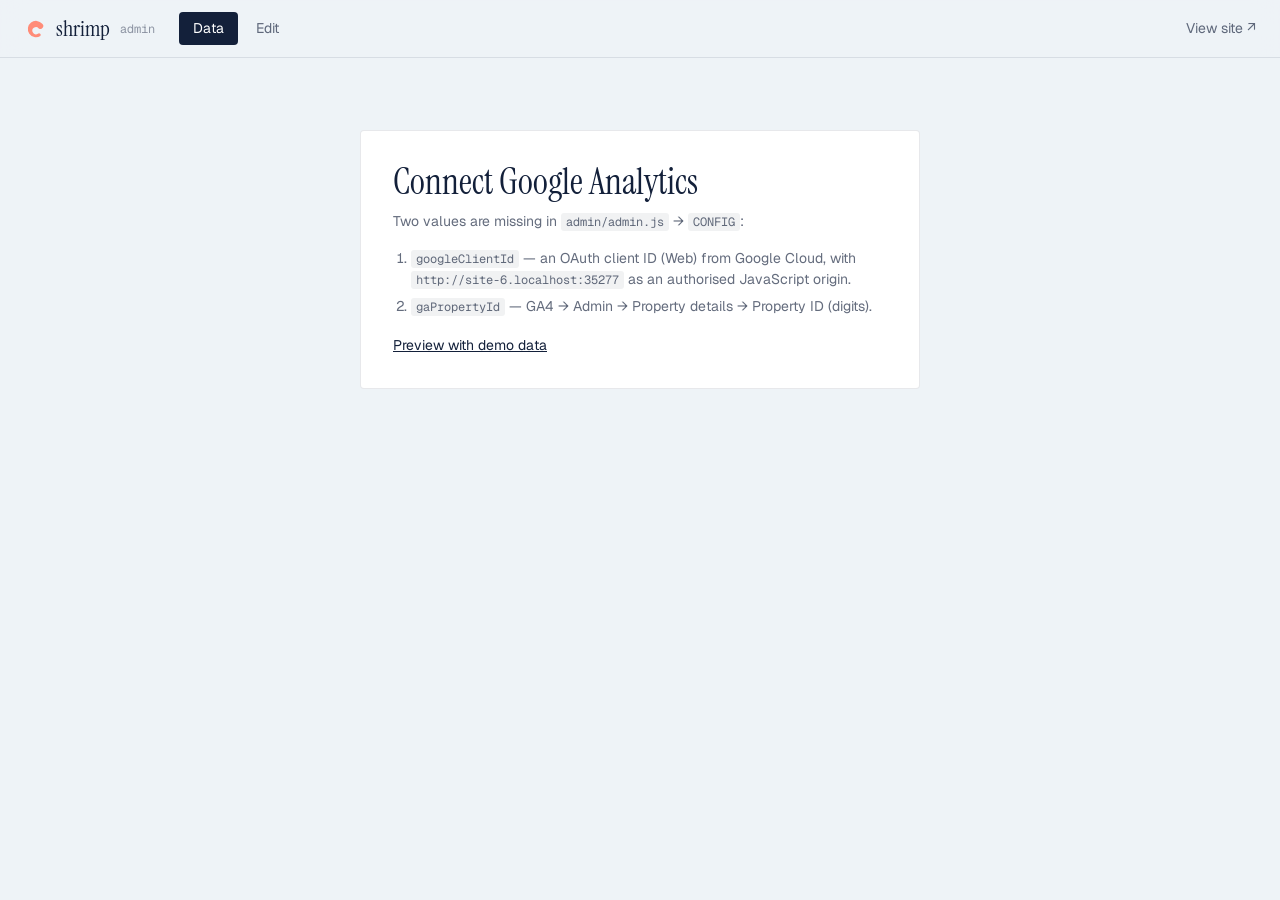
==== admin/index.html @ dd1c18dd "Add /admin: analytics dashboard and content editor - content.json now holds the editable copy (statu" ====
<!doctype html>
<html lang="en">
<head>
  <meta charset="utf-8" />
  <meta name="viewport" content="width=device-width, initial-scale=1" />
  <meta name="robots" content="noindex, nofollow" />
  <title>shrimp · admin</title>
  <link rel="icon" href="data:image/svg+xml,%3Csvg xmlns='http://www.w3.org/2000/svg' viewBox='0 0 100 100'%3E%3Cpath d='M76,28.1 A34 34 0 1 0 68,78.8 A6.8 6.8 0 0 0 57.9,69.7 A15 15 0 1 1 61.5,47.4 A12.1 12.1 0 0 0 76,28.1 Z' fill='%23ff8c78'/%3E%3C/svg%3E" />
  <link rel="preconnect" href="https://fonts.googleapis.com" />
  <link rel="preconnect" href="https://fonts.gstatic.com" crossorigin />
  <link href="https://fonts.googleapis.com/css2?family=Instrument+Serif:ital@0;1&family=Geist:wght@400;500&family=Geist+Mono:wght@400;500&display=swap" rel="stylesheet" />
  <link rel="stylesheet" href="admin.css?v=1" />
</head>
<body>
  <header class="top">
    <a class="logo" href="../">
      <svg viewBox="0 0 100 100" width="24" height="24"><path d="M76,28.1 A34 34 0 1 0 68,78.8 A6.8 6.8 0 0 0 57.9,69.7 A15 15 0 1 1 61.5,47.4 A12.1 12.1 0 0 0 76,28.1 Z" fill="#ff8c78" /></svg>
      shrimp <span>admin</span>
    </a>
    <nav class="tabs" role="tablist">
      <button role="tab" data-tab="data" aria-selected="true">Data</button>
      <button role="tab" data-tab="edit" aria-selected="false">Edit</button>
    </nav>
    <div class="top-right">
      <span class="demo-badge" id="demo-badge" hidden>demo mode</span>
      <a href="../" target="_blank" rel="noopener">View site ↗</a>
    </div>
  </header>

  <main>
    <!-- ================= data ================= -->
    <section class="panel" id="panel-data">
      <div class="gate" id="data-gate" hidden></div>

      <div id="data-body" hidden>
        <div class="toolbar">
          <div class="seg" id="range" role="group" aria-label="Date range">
            <button data-range="7">7 days</button>
            <button data-range="28" class="on">28 days</button>
            <button data-range="90">90 days</button>
          </div>
          <button class="ghost" id="refresh">Refresh</button>
          <span class="muted" id="updated"></span>
        </div>

        <div class="live" id="live"></div>

        <div class="kpis" id="kpis"></div>

        <div class="grid">
          <article class="box span-2">
            <h3>Visitors per day</h3>
            <div id="trend" class="chart"></div>
          </article>
          <article class="box">
            <h3>Dive depth <small>people who reached each depth</small></h3>
            <div id="depth"></div>
          </article>
          <article class="box">
            <h3>Cities</h3>
            <div id="cities"></div>
          </article>
          <article class="box">
            <h3>Where they came from</h3>
            <div id="sources"></div>
          </article>
          <article class="box">
            <h3>Devices &amp; browsers</h3>
            <div id="devices"></div>
            <div id="browsers" class="mt"></div>
          </article>
          <article class="box">
            <h3>What they clicked</h3>
            <div id="clicks"></div>
          </article>
          <article class="box">
            <h3>Sections viewed <small>in view 1.5 s+</small></h3>
            <div id="sections"></div>
          </article>
          <article class="box">
            <h3>Creatures <small>fun fact opened</small></h3>
            <div id="creatures"></div>
          </article>
          <article class="box span-2">
            <h3>Recent visits</h3>
            <div id="recent"></div>
          </article>
          <article class="box span-2 clarity">
            <div>
              <h3>Microsoft Clarity</h3>
              <p class="muted">Session replays (mouse, scroll, clicks) and heatmaps live in Clarity.</p>
            </div>
            <div class="btns" id="clarity-links"></div>
          </article>
        </div>

        <label class="exclude">
          <input type="checkbox" id="exclude-me" />
          Don't track my own visits on this device
        </label>
      </div>
    </section>

    <!-- ================= edit ================= -->
    <section class="panel" id="panel-edit" hidden>
      <div class="gate" id="edit-gate" hidden></div>
      <form id="editor" hidden autocomplete="off"></form>
      <div class="savebar" id="savebar" hidden>
        <span id="save-state">No unsaved changes</span>
        <button type="button" class="ghost" id="revert">Discard changes</button>
        <button type="button" id="save">Save &amp; publish</button>
      </div>
    </section>
  </main>

  <div class="tip" id="tip" role="tooltip" hidden></div>

  <script src="https://accounts.google.com/gsi/client" async defer></script>
  <script src="admin.js?v=1"></script>
</body>
</html>
---- admin/admin.css ----
/* =========================================================
   shrimp admin — same type & palette as the site, no grain
   ========================================================= */
:root {
  --serif: "Instrument Serif", "Times New Roman", serif;
  --sans: "Geist", ui-sans-serif, system-ui, sans-serif;
  --mono: "Geist Mono", ui-monospace, monospace;

  --bg: #eef3f7;
  --surface: #ffffff;
  --ink: #13203a;
  --ink-2: rgba(19, 32, 58, .66);
  --ink-3: rgba(19, 32, 58, .45);
  --line: rgba(19, 32, 58, .1);
  --track: rgba(19, 32, 58, .06);
  --data: #3a679d;          /* the one data colour: site blue */
  --data-soft: rgba(58, 103, 157, .14);
  --shrimp: #ee6a5c;
  --good: #2f7d5b;
  --bad: #c2453b;
  --radius: 4px;
}

* { box-sizing: border-box; }
body {
  margin: 0;
  background: var(--bg);
  color: var(--ink);
  font-family: var(--sans);
  font-size: 14px;
  line-height: 1.5;
}
a { color: inherit; }
button, input, textarea, select { font: inherit; color: inherit; }
[hidden] { display: none !important; }
.muted { color: var(--ink-2); }
small { font-weight: 400; color: var(--ink-3); font-size: 12px; }
.mt { margin-top: 18px; }

/* ---------- top bar ---------- */
.top {
  position: sticky; top: 0; z-index: 10;
  display: flex; align-items: center; gap: 24px;
  padding: 12px 24px;
  background: rgba(238, 243, 247, .85);
  backdrop-filter: blur(12px);
  -webkit-backdrop-filter: blur(12px);
  border-bottom: 1px solid var(--line);
}
.logo { display: flex; align-items: center; gap: 8px; font-family: var(--serif); font-size: 22px; text-decoration: none; }
.logo span { font-family: var(--mono); font-size: 12px; color: var(--ink-3); margin-left: 2px; }
.tabs { display: flex; gap: 4px; }
.tabs button {
  padding: 6px 14px; border: 0; border-radius: var(--radius);
  background: none; color: var(--ink-2); cursor: pointer;
}
.tabs button[aria-selected="true"] { background: var(--ink); color: #fff; }
.top-right { margin-left: auto; display: flex; align-items: center; gap: 16px; }
.top-right a { color: var(--ink-2); text-decoration: none; }
.top-right a:hover { color: var(--ink); }
.demo-badge { font-family: var(--mono); font-size: 11px; padding: 3px 8px; border-radius: var(--radius); background: #fff1d6; color: #8a5a00; }

main { max-width: 1180px; margin: 0 auto; padding: 24px; }

/* ---------- buttons & inputs ---------- */
button.primary, .savebar #save, .gate button:not(.ghost) {
  padding: 9px 16px; border: 0; border-radius: var(--radius);
  background: var(--ink); color: #fff; cursor: pointer;
}
button.ghost {
  padding: 8px 14px; border: 1px solid var(--line); border-radius: var(--radius);
  background: var(--surface); cursor: pointer;
}
button:disabled { opacity: .5; cursor: default; }
input[type="text"], input[type="url"], input[type="email"], input[type="password"], textarea {
  width: 100%;
  padding: 8px 10px;
  border: 1px solid var(--line); border-radius: var(--radius);
  background: var(--surface);
  outline: none;
}
input:focus, textarea:focus { border-color: var(--data); box-shadow: 0 0 0 3px var(--data-soft); }
textarea { resize: vertical; min-height: 64px; }

/* ---------- gates (sign-in / setup) ---------- */
.gate {
  max-width: 560px; margin: 48px auto;
  padding: 32px;
  background: var(--surface);
  border: 1px solid var(--line); border-radius: var(--radius);
}
.gate h2 { font-family: var(--serif); font-weight: 400; font-size: 36px; line-height: 1.05; margin: 0 0 10px; }
.gate p { color: var(--ink-2); margin: 0 0 16px; }
.gate ol { padding-left: 18px; color: var(--ink-2); margin: 0 0 18px; }
.gate ol li { margin-bottom: 6px; }
.gate code { font-family: var(--mono); font-size: 12px; background: var(--track); padding: 1px 5px; border-radius: 3px; }
.gate .row { display: flex; gap: 8px; flex-wrap: wrap; align-items: center; }
.gate .err { color: var(--bad); margin-top: 10px; }

/* ---------- data: toolbar, live strip, kpis ---------- */
.toolbar { display: flex; align-items: center; gap: 12px; margin-bottom: 16px; flex-wrap: wrap; }
.seg { display: inline-flex; background: var(--surface); border: 1px solid var(--line); border-radius: var(--radius); padding: 2px; }
.seg button { padding: 6px 12px; border: 0; background: none; border-radius: 3px; cursor: pointer; color: var(--ink-2); }
.seg button.on { background: var(--ink); color: #fff; }

.live {
  display: flex; align-items: center; gap: 10px; flex-wrap: wrap;
  padding: 10px 14px; margin-bottom: 16px;
  background: var(--surface); border: 1px solid var(--line); border-radius: var(--radius);
}
.live .dot { width: 8px; height: 8px; border-radius: 50%; background: var(--good); }
.live b { font-weight: 500; }
.live .where { color: var(--ink-2); }

.kpis { display: grid; grid-template-columns: repeat(5, 1fr); gap: 12px; margin-bottom: 16px; }
.kpi { padding: 16px; background: var(--surface); border: 1px solid var(--line); border-radius: var(--radius); }
.kpi .label { font-size: 12px; color: var(--ink-2); }
.kpi .value { font-family: var(--serif); font-size: 40px; line-height: 1.1; font-variant-numeric: tabular-nums; }

/* ---------- data: boxes ---------- */
.grid { display: grid; grid-template-columns: repeat(2, 1fr); gap: 12px; }
.box { padding: 18px; background: var(--surface); border: 1px solid var(--line); border-radius: var(--radius); min-width: 0; }
.box.span-2 { grid-column: 1 / -1; }
.box h3 { margin: 0 0 14px; font-size: 14px; font-weight: 500; }
.box .note { color: var(--ink-3); font-size: 13px; }
.box .note code { font-family: var(--mono); font-size: 12px; }
.clarity { display: flex; justify-content: space-between; align-items: center; gap: 16px; flex-wrap: wrap; }
.clarity h3 { margin-bottom: 4px; }
.clarity p { margin: 0; }
.btns { display: flex; gap: 8px; flex-wrap: wrap; }
.btns a { padding: 8px 14px; border: 1px solid var(--line); border-radius: var(--radius); text-decoration: none; }
.btns a:hover { border-color: var(--data); color: var(--data); }

/* bar list: label | bar | value. one hue, 4px rounded data end, values always printed */
.bars { display: grid; grid-template-columns: minmax(90px, 38%) 1fr auto; gap: 6px 10px; align-items: center; }
.bars .l { overflow: hidden; text-overflow: ellipsis; white-space: nowrap; color: var(--ink); }
.bars .l small { margin-left: 4px; }
.bars .t { height: 10px; background: var(--track); border-radius: 0 4px 4px 0; position: relative; }
.bars .b { position: absolute; inset: 0 auto 0 0; background: var(--data); border-radius: 0 4px 4px 0; min-width: 2px; }
.bars .row-hit { display: contents; }
.bars .row-hit:hover .b { background: #2a4f7d; }
.bars .v { font-family: var(--mono); font-size: 12px; color: var(--ink-2); text-align: right; font-variant-numeric: tabular-nums; }

/* line chart */
.chart { position: relative; }
.chart svg { display: block; width: 100%; height: 220px; overflow: visible; }
.chart .grid-line { stroke: var(--line); stroke-width: 1; }
.chart .axis { fill: var(--ink-3); font-family: var(--mono); font-size: 11px; }
.chart .line { fill: none; stroke: var(--data); stroke-width: 2; stroke-linejoin: round; stroke-linecap: round; }
.chart .area { fill: var(--data-soft); }
.chart .cross { stroke: var(--ink-3); stroke-width: 1; }
.chart .hover-dot { fill: var(--data); stroke: #fff; stroke-width: 2; }

/* recent visits table */
table { width: 100%; border-collapse: collapse; font-size: 13px; }
th { text-align: left; font-weight: 500; color: var(--ink-2); padding: 6px 8px; border-bottom: 1px solid var(--line); white-space: nowrap; }
td { padding: 7px 8px; border-bottom: 1px solid var(--line); white-space: nowrap; }
td.num { font-family: var(--mono); font-size: 12px; text-align: right; }
.table-wrap { overflow-x: auto; }

.tip {
  position: fixed; z-index: 50; pointer-events: none;
  padding: 6px 10px;
  background: var(--ink); color: #fff;
  border-radius: var(--radius);
  font-size: 12px; line-height: 1.4;
  white-space: nowrap;
}
.tip b { font-weight: 500; }

.exclude { display: flex; align-items: center; gap: 8px; margin: 18px 0 0; color: var(--ink-2); cursor: pointer; }

.skeleton { height: 120px; border-radius: var(--radius); background: linear-gradient(90deg, var(--track), rgba(19,32,58,.03), var(--track)); background-size: 200% 100%; animation: shimmer 1.4s linear infinite; }
@keyframes shimmer { to { background-position: -200% 0; } }

/* ---------- editor ---------- */
#editor { display: grid; gap: 16px; padding-bottom: 90px; }
.ed-sec { padding: 20px; background: var(--surface); border: 1px solid var(--line); border-radius: var(--radius); }
.ed-sec > h3 { font-family: var(--serif); font-weight: 400; font-size: 26px; margin: 0 0 4px; }
.ed-sec > p.hint { margin: 0 0 14px; color: var(--ink-3); font-size: 13px; }
.field { display: grid; gap: 4px; margin-bottom: 12px; }
.field > span { font-size: 12px; color: var(--ink-2); }
.fields-2 { display: grid; grid-template-columns: 1fr 1fr; gap: 0 12px; }

.items { display: grid; gap: 10px; }
.item { display: grid; grid-template-columns: 1fr auto; gap: 12px; padding: 14px; border: 1px solid var(--line); border-radius: var(--radius); background: #fbfcfd; }
.item.off { opacity: .55; }
.item .ctrls { display: flex; flex-direction: column; gap: 4px; }
.item .ctrls button { width: 30px; height: 28px; padding: 0; border: 1px solid var(--line); border-radius: var(--radius); background: var(--surface); cursor: pointer; color: var(--ink-2); }
.item .ctrls button:hover:not(:disabled) { color: var(--ink); border-color: var(--ink-3); }
.item .ctrls button.del:hover { color: var(--bad); border-color: var(--bad); }
.item.row { grid-template-columns: 1fr 1fr auto; align-items: end; padding: 10px; }
.item.row .ctrls { flex-direction: row; }
.item.row.single { grid-template-columns: 1fr auto; }
.item.row .field { margin: 0; }
.proj { display: grid; grid-template-columns: 140px 1fr; gap: 14px; }
.proj .cover { aspect-ratio: 3 / 2; border-radius: var(--radius); background: var(--track) center / cover no-repeat; border: 1px solid var(--line); }
.check { display: inline-flex; align-items: center; gap: 6px; font-size: 13px; color: var(--ink-2); }
.add { margin-top: 10px; }

.savebar {
  position: fixed; left: 50%; bottom: 16px; transform: translateX(-50%);
  z-index: 20;
  display: flex; align-items: center; gap: 10px;
  padding: 10px 10px 10px 16px;
  background: var(--surface); border: 1px solid var(--line); border-radius: var(--radius);
  box-shadow: 0 12px 40px -16px rgba(19, 32, 58, .35);
  max-width: calc(100vw - 32px);
}
.savebar.dirty #save-state { color: var(--shrimp); }
.savebar .ok { color: var(--good); }
.savebar .bad { color: var(--bad); }

@media (max-width: 860px) {
  .kpis { grid-template-columns: repeat(2, 1fr); }
  .grid { grid-template-columns: 1fr; }
  .fields-2, .proj, .item.row, .item.row.single { grid-template-columns: 1fr; }
  .top { flex-wrap: wrap; gap: 12px; padding: 10px 16px; }
  main { padding: 16px; }
}
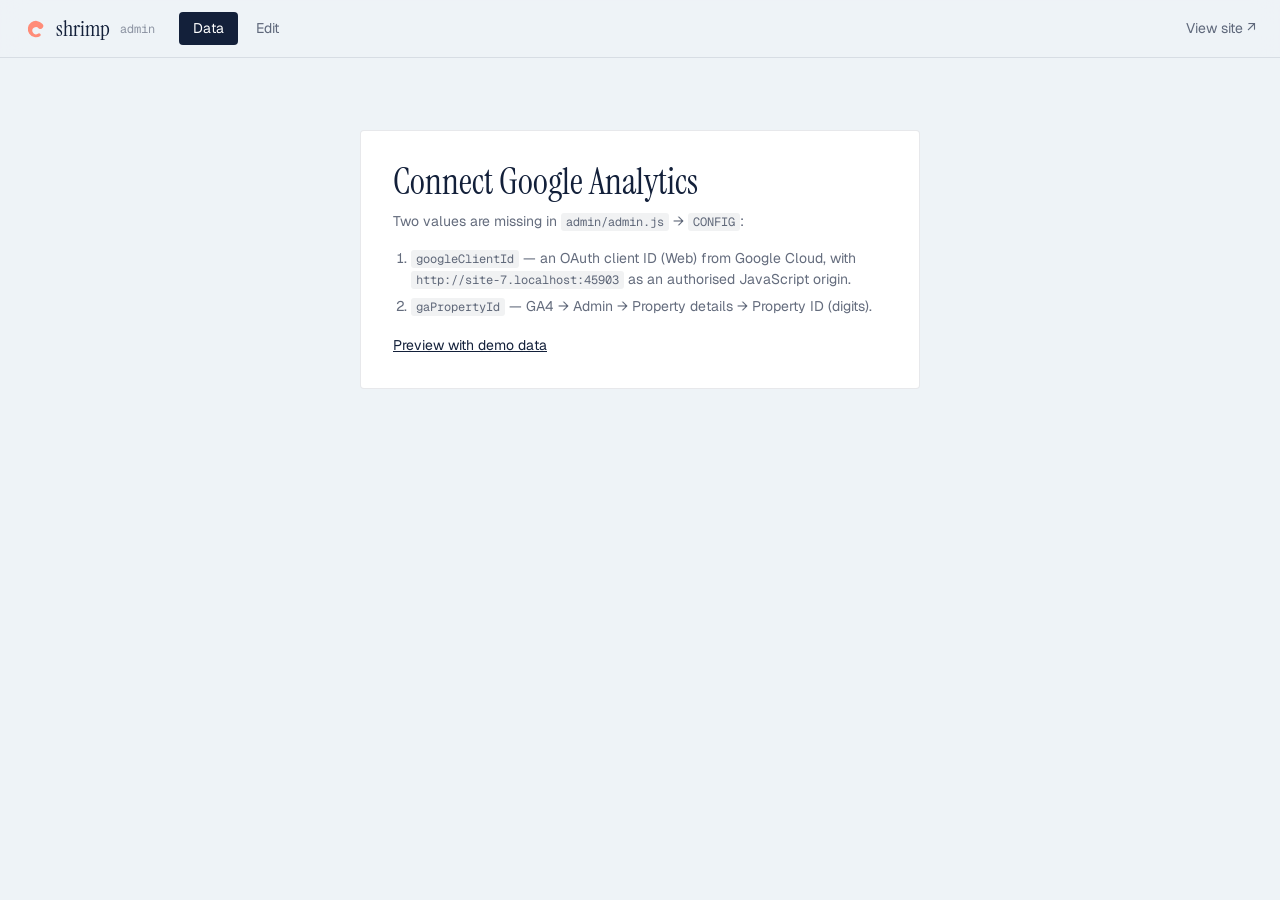
==== commit a023aa1f: "Admin: keep only the basic GA4 reports Drop the dive-depth, clicks, sections and creatures panels (t" ====
--- a/admin/index.html
+++ b/admin/index.html
@@ -53,10 +53,6 @@
             <div id="trend" class="chart"></div>
           </article>
           <article class="box">
-            <h3>Dive depth <small>people who reached each depth</small></h3>
-            <div id="depth"></div>
-          </article>
-          <article class="box">
             <h3>Cities</h3>
             <div id="cities"></div>
           </article>
@@ -65,21 +61,12 @@
             <div id="sources"></div>
           </article>
           <article class="box">
-            <h3>Devices &amp; browsers</h3>
+            <h3>Devices</h3>
             <div id="devices"></div>
-            <div id="browsers" class="mt"></div>
           </article>
           <article class="box">
-            <h3>What they clicked</h3>
-            <div id="clicks"></div>
-          </article>
-          <article class="box">
-            <h3>Sections viewed <small>in view 1.5 s+</small></h3>
-            <div id="sections"></div>
-          </article>
-          <article class="box">
-            <h3>Creatures <small>fun fact opened</small></h3>
-            <div id="creatures"></div>
+            <h3>Browsers</h3>
+            <div id="browsers"></div>
           </article>
           <article class="box span-2">
             <h3>Recent visits</h3>
@@ -116,6 +103,6 @@
   <div class="tip" id="tip" role="tooltip" hidden></div>
 
   <script src="https://accounts.google.com/gsi/client" async defer></script>
-  <script src="admin.js?v=1"></script>
+  <script src="admin.js?v=2"></script>
 </body>
 </html>
